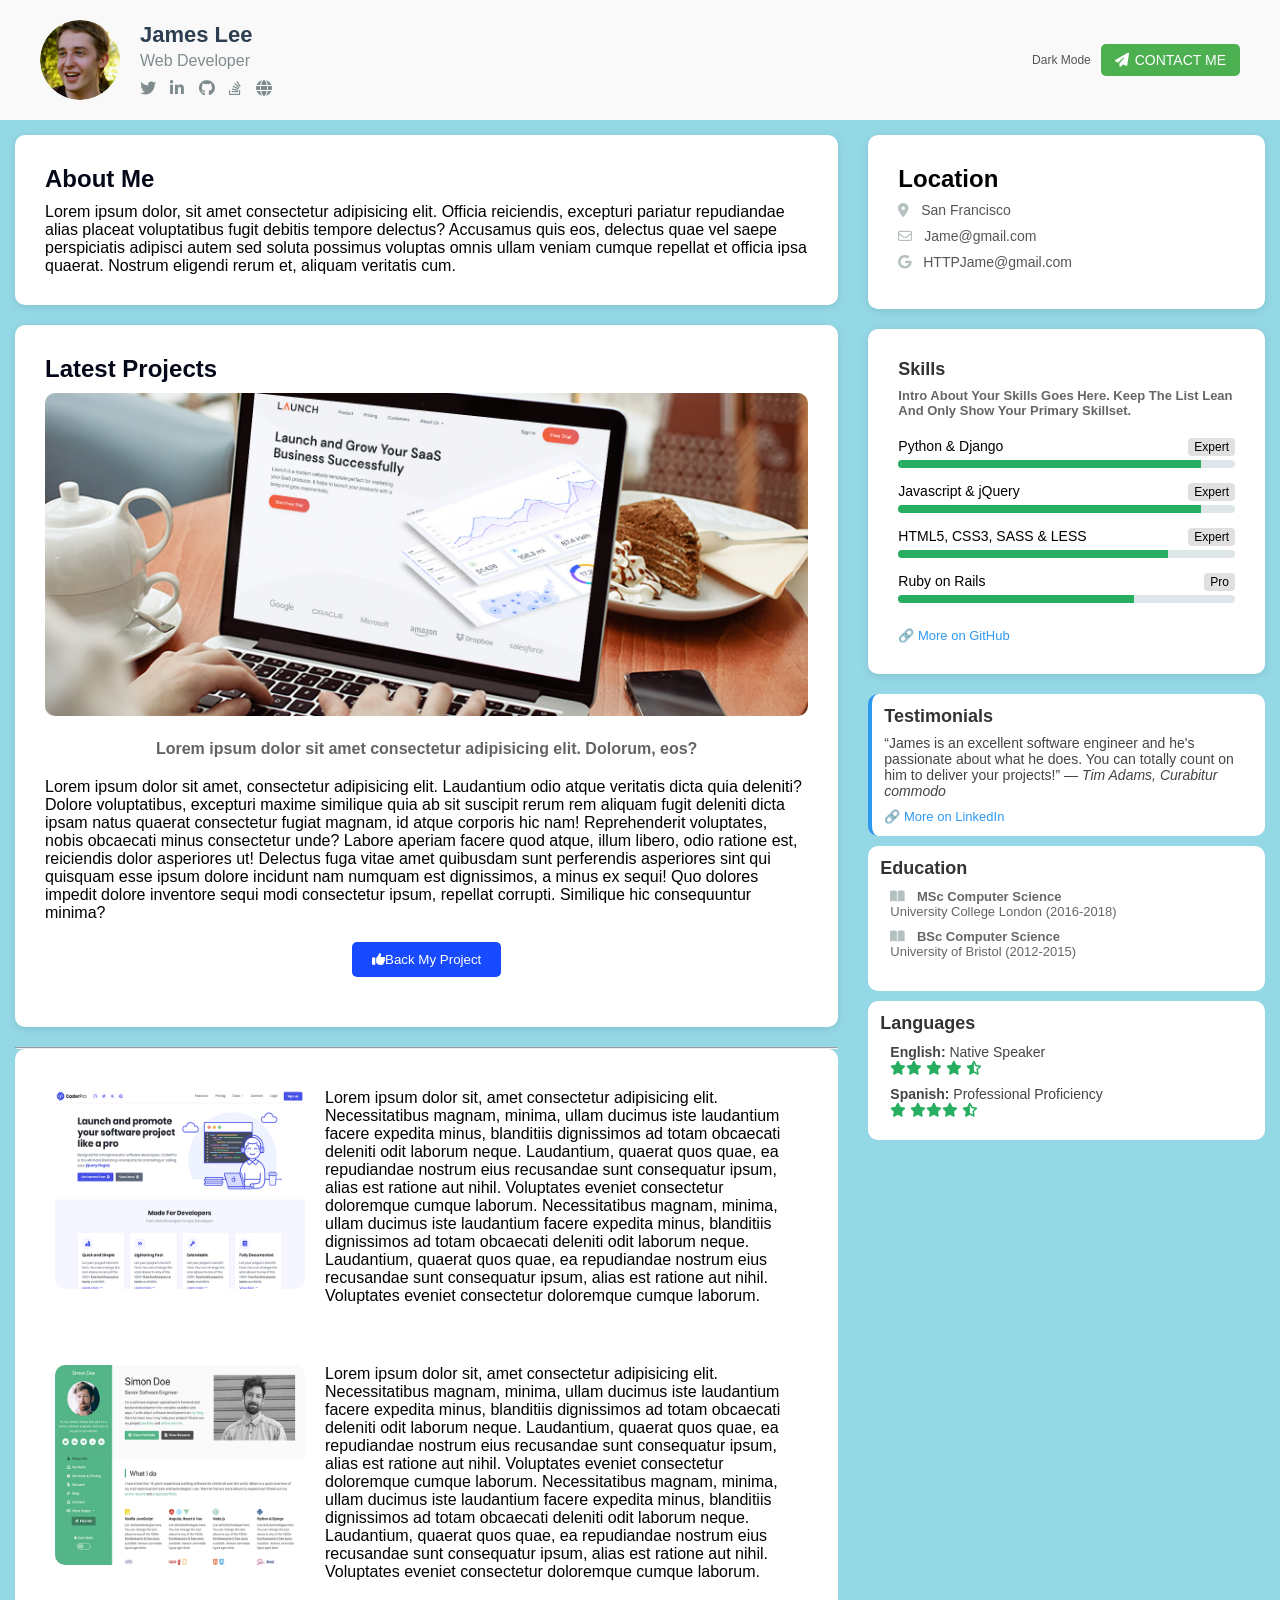
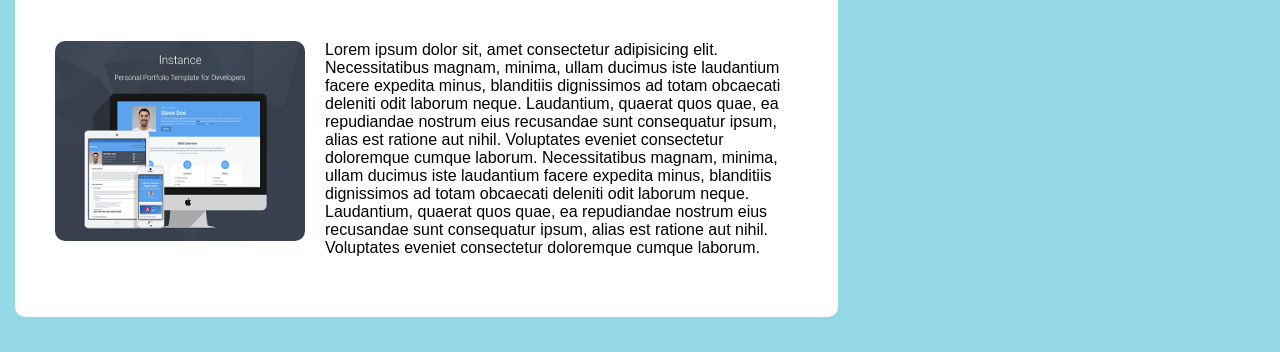
==== practice-class.html @ 5fdef885 "first commit" ====
<!DOCTYPE html>
<html lang="en">
  <head>
    <meta charset="UTF-8" />
    <meta name="viewport" content="width=device-width, initial-scale=1.0" />
    <title>Document</title>
    <link rel="stylesheet" href="./CSS/class.css" />
    <link
      rel="stylesheet"
      href="https://cdnjs.cloudflare.com/ajax/libs/font-awesome/6.7.2/css/all.min.css"
    />
  </head>
  <body>
    <header class="profile-header">
      <div class="profile-info">
        <img
          src="./fonts/assets/image/profile.png"
          alt=""
          class="profile-img"
        />
        <div>
          <h1>James Lee</h1>
          <p>Web Developer</p>
          <div class="social-icons">
            <a href="#"><i class="fab fa-twitter"></i></a>
            <a href="#"><i class="fab fa-linkedin-in"></i></a>
            <a href="#"><i class="fab fa-github"></i></a>
            <a href="#"><i class="fab fa-stack-overflow"></i></a>
            <a href="#"><i class="fas fa-globe"></i></a>
          </div>
        </div>
      </div>
      <div class="profile-actions">
        <span class="dark-mode-label">Dark Mode</span>
        <button class="contact-btn">
          <i class="fas fa-paper-plane"></i> CONTACT ME
        </button>
      </div>
    </header>
    <main>
      <div class="coontainer">
        <div class="row">
          <div class="col-8">
            <section>
              <div class="section-about">
                <div class="section-about-title">About Me</div>
                <div class="section-about-content">
                  Lorem ipsum dolor, sit amet consectetur adipisicing elit.
                  Officia reiciendis, excepturi pariatur repudiandae alias
                  placeat voluptatibus fugit debitis tempore delectus? Accusamus
                  quis eos, delectus quae vel saepe perspiciatis adipisci autem
                  sed soluta possimus voluptas omnis ullam veniam cumque
                  repellat et officia ipsa quaerat. Nostrum eligendi rerum et,
                  aliquam veritatis cum.
                </div>
              </div>
            </section>
            <section>
              <div class="section-projects">
                <div class="section-projects-title">Latest Projects</div>
                <div class="section-projects-image">
                  <img src="./fonts/assets/image/project-featured.jpg" alt="" />
                </div>
                <div class="section-projects-subtitle">
                  Lorem ipsum dolor sit amet consectetur adipisicing elit.
                  Dolorum, eos?
                </div>
                <div class="section-projects-content">
                  Lorem ipsum dolor sit amet, consectetur adipisicing elit.
                  Laudantium odio atque veritatis dicta quia deleniti? Dolore
                  voluptatibus, excepturi maxime similique quia ab sit suscipit
                  rerum rem aliquam fugit deleniti dicta ipsam natus quaerat
                  consectetur fugiat magnam, id atque corporis hic nam!
                  Reprehenderit voluptates, nobis obcaecati minus consectetur
                  unde? Labore aperiam facere quod atque, illum libero, odio
                  ratione est, reiciendis dolor asperiores ut! Delectus fuga
                  vitae amet quibusdam sunt perferendis asperiores sint qui
                  quisquam esse ipsum dolore incidunt nam numquam est
                  dignissimos, a minus ex sequi! Quo dolores impedit dolore
                  inventore sequi modi consectetur ipsum, repellat corrupti.
                  Similique hic consequuntur minima?
                </div>
                <button class="projects-btn">
                  <i class="fa-solid fa-thumbs-up"></i
                  ><span>Back My Project</span>
                </button>
              </div>
            </section>
            <hr />
            <div class="section-projects-detail-area">
              <section>
                <div class="section-projects-detail">
                  <div class="project-detail-image">
                    <img src="./fonts/assets/image/project-1.png" alt="" />
                  </div>
                  <div class="section-projects-detail-title">
                    Lorem ipsum dolor sit, amet consectetur adipisicing elit.
                    Necessitatibus magnam, minima, ullam ducimus iste laudantium
                    facere expedita minus, blanditiis dignissimos ad totam
                    obcaecati deleniti odit laborum neque. Laudantium, quaerat
                    quos quae, ea repudiandae nostrum eius recusandae sunt
                    consequatur ipsum, alias est ratione aut nihil. Voluptates
                    eveniet consectetur doloremque cumque laborum.
                    Necessitatibus magnam, minima, ullam ducimus iste laudantium
                    facere expedita minus, blanditiis dignissimos ad totam
                    obcaecati deleniti odit laborum neque. Laudantium, quaerat
                    quos quae, ea repudiandae nostrum eius recusandae sunt
                    consequatur ipsum, alias est ratione aut nihil. Voluptates
                    eveniet consectetur doloremque cumque laborum.
                  </div>
                </div>
              </section>
              <section>
                <div class="section-projects-detail">
                  <div class="project-detail-image">
                    <img src="./fonts/assets/image/project-2.png" alt="" />
                  </div>
                  <div class="section-projects-detail-title">
                    Lorem ipsum dolor sit, amet consectetur adipisicing elit.
                    Necessitatibus magnam, minima, ullam ducimus iste laudantium
                    facere expedita minus, blanditiis dignissimos ad totam
                    obcaecati deleniti odit laborum neque. Laudantium, quaerat
                    quos quae, ea repudiandae nostrum eius recusandae sunt
                    consequatur ipsum, alias est ratione aut nihil. Voluptates
                    eveniet consectetur doloremque cumque laborum.
                    Necessitatibus magnam, minima, ullam ducimus iste laudantium
                    facere expedita minus, blanditiis dignissimos ad totam
                    obcaecati deleniti odit laborum neque. Laudantium, quaerat
                    quos quae, ea repudiandae nostrum eius recusandae sunt
                    consequatur ipsum, alias est ratione aut nihil. Voluptates
                    eveniet consectetur doloremque cumque laborum.
                  </div>
                </div>
              </section>
              <section>
                <div class="section-projects-detail">
                  <div class="project-detail-image">
                    <img src="./fonts/assets/image/project-3.png" alt="" />
                  </div>
                  <div class="section-projects-detail-title">
                    Lorem ipsum dolor sit, amet consectetur adipisicing elit.
                    Necessitatibus magnam, minima, ullam ducimus iste laudantium
                    facere expedita minus, blanditiis dignissimos ad totam
                    obcaecati deleniti odit laborum neque. Laudantium, quaerat
                    quos quae, ea repudiandae nostrum eius recusandae sunt
                    consequatur ipsum, alias est ratione aut nihil. Voluptates
                    eveniet consectetur doloremque cumque laborum.
                    Necessitatibus magnam, minima, ullam ducimus iste laudantium
                    facere expedita minus, blanditiis dignissimos ad totam
                    obcaecati deleniti odit laborum neque. Laudantium, quaerat
                    quos quae, ea repudiandae nostrum eius recusandae sunt
                    consequatur ipsum, alias est ratione aut nihil. Voluptates
                    eveniet consectetur doloremque cumque laborum.
                  </div>
                </div>
              </section>
            </div>
          </div>
          <div class="col-4">
            <!-- Location Section -->
            <section>
              <div class="location">
                <h1>Location</h1>
                <ul>
                  <li>
                    <a href=""
                      ><i class="fa-solid fa-location-dot"></i> San Francisco</a
                    >
                  </li>
                  <li>
                    <a href=""
                      ><i class="fa-regular fa-envelope"></i> Jame@gmail.com</a
                    >
                  </li>
                  <li>
                    <a href=""
                      ><i class="fa-brands fa-google"></i> HTTPJame@gmail.com</a
                    >
                  </li>
                </ul>
              </div>
            </section>

            <!-- Skill Section -->
            <section class="section-skill">
              <div class="section-skill-title">
                <h1>Skills</h1>
                <p class="skill-desc">
                  Intro about your skills goes here. Keep the list lean and only
                  show your primary skillset.
                </p>
              </div>

              <div class="skill-list">
                <div class="skill">
                  <div class="skill-name">
                    Python & Django <span class="badge">Expert</span>
                  </div>
                  <div class="skill-bar">
                    <div class="level level-90"></div>
                  </div>
                </div>
                <div class="skill">
                  <div class="skill-name">
                    Javascript & jQuery <span class="badge">Expert</span>
                  </div>
                  <div class="skill-bar">
                    <div class="level level-90"></div>
                  </div>
                </div>
                <div class="skill">
                  <div class="skill-name">
                    HTML5, CSS3, SASS & LESS <span class="badge">Expert</span>
                  </div>
                  <div class="skill-bar">
                    <div class="level level-80"></div>
                  </div>
                </div>
                <div class="skill">
                  <div class="skill-name">
                    Ruby on Rails <span class="badge">Pro</span>
                  </div>
                  <div class="skill-bar">
                    <div class="level level-70"></div>
                  </div>
                </div>
              </div>
              <a class="github-link" href="#">🔗 More on GitHub</a>
            </section>

            <section class="">
              <div class="testimonials">
                <h1>Testimonials</h1>
                <blockquote>
                  “James is an excellent software engineer and he's passionate
                  about what he does. You can totally count on him to deliver
                  your projects!”
                  <cite>— Tim Adams, Curabitur commodo</cite>
                </blockquote>
                <a class="linkedin-link" href="#">🔗 More on LinkedIn</a>
              </div>
            </section>

            <section class="education">
              <h1>Education</h1>
              <div class="education-list">
                <p>
                  <i class="fa-solid fa-book-open"></i
                  ><strong> MSc Computer Science</strong><br />
                  University College London (2016-2018)
                </p>
                <p>
                  <i class="fa-solid fa-book-open"></i
                  ><strong> BSc Computer Science</strong><br />
                  University of Bristol (2012-2015)
                </p>
              </div>
            </section>

            <section class="languages">
              <h1>Languages</h1>
              <p>
                <strong>English:</strong> Native Speaker <br /><i
                  class="fa-solid fa-star"
                  style="color: #27ae60"
                ></i
                ><i class="fa-solid fa-star" style="color: #27ae60"></i>
                <i class="fa-solid fa-star" style="color: #27ae60"></i>
                <i class="fa-solid fa-star" style="color: #27ae60"></i>
                <i
                  class="fa-solid fa-star-half-stroke"
                  style="color: #27ae60"
                ></i>
              </p>
              <p>
                <strong>Spanish:</strong> Professional Proficiency <br /><i
                  class="fa-solid fa-star"
                  style="color: #27ae60"
                ></i>
                <i class="fa-solid fa-star" style="color: #27ae60"></i
                ><i class="fa-solid fa-star" style="color: #27ae60"></i
                ><i class="fa-solid fa-star" style="color: #27ae60"></i>
                <i
                  class="fa-solid fa-star-half-stroke"
                  style="color: #27ae60"
                ></i>
              </p>
            </section>
          </div>
        </div>
      </div>
    </main>
  </body>
</html>
---- CSS/class.css ----
* {
  margin: 0;
  padding: 0;
  box-sizing: border-box;
}
body {
  background-color: #94d8e6;
  font-family: poppins, sans-serif;
}

.profile-header {
  display: flex;
  justify-content: space-between;
  align-items: center;
  padding: 20px 40px;
  background-color: #f9f9f9;
}

.profile-info {
  display: flex;
  align-items: center;
}

.profile-img {
  width: 80px;
  height: 80px;
  border-radius: 50%;
  margin-right: 20px;
  object-fit: cover;
}

.profile-info h1 {
  margin: 0;
  font-size: 22px;
  color: #2c3e50;
}

.profile-info p {
  margin: 4px 0 10px;
  color: #7f8c8d;
}

.social-icons a {
  margin-right: 10px;
  color: #7f8c8d;
  text-decoration: none;
  font-size: 16px;
}

.profile-actions {
  display: flex;
  align-items: center;
  gap: 10px;
}

.slider::before {
  content: "";
  position: absolute;
  height: 14px;
  width: 14px;
  left: 2px;
  bottom: 2px;
  background-color: white;
  border-radius: 50%;
  transition: 0.4s;
}

.dark-mode-label {
  font-size: 12px;
  color: #555;
}

.contact-btn {
  background-color: #4caf50;
  border: none;
  color: white;
  padding: 8px 14px;
  border-radius: 5px;
  cursor: pointer;
  font-size: 14px;
  display: flex;
  align-items: center;
  gap: 6px;
}

.contact-btn i {
  font-size: 14px;
}

.row {
  display: flex;
  flex-wrap: wrap;
  /* margin-left: -15px;
  margin-right: -15px; */
  padding: -15px;
}

.col-8 {
  flex: 0 0 66.666667%;
  max-width: 66.666667%;
  padding: 15px;
}

.col-4 {
  flex: 0 0 33.333333%;
  max-width: 33.333333%;
  padding: 15px;
}
.container {
  display: flex;
  max-width: 1200px;
  margin: 0 auto;
  padding: 20px;
}

.section-about,
.section-projects,
.location,
.section-skill {
  background-color: #fff;
  padding: 30px;
  border-radius: 10px;
  margin-bottom: 20px;
  box-shadow: 0 2px 8px rgba(0, 0, 0, 0.1);
}

.section-about-title,
.section-projects-title,
.section-skill-title {
  font-size: 24px;
  font-weight: 600;
  color: #040718;
  margin-bottom: 10px;
  text-transform: capitalize;
}

.section-projects-image img {
  width: 100%;
  height: auto;
  border-radius: 10px;
}

.section-projects-subtitle {
  font-size: 16px;
  font-weight: 600;
  color: #636364;
  margin: 20px 0;
  text-align: center;
}

.section-projects-description {
  font-size: 16px;
  font-weight: 600;
  color: #040718;
  text-align: center;
  margin-top: 10px;
}

.projects-btn {
  display: block;
  width: fit-content;
  margin: 20px auto;
  padding: 10px 20px;
  background-color: #184aff;
  color: #fff;
  border-radius: 5px;
  border: none;
  text-align: center;
  cursor: pointer;
}

.projects-btn:hover {
  background-color: #0c247f;
}

.section-projects-detail-area,
.section-projects-detail {
  background-color: #fff;
  padding: 20px;
  border-radius: 10px;

  margin-bottom: 20px;
}

.project-detail-image img {
  width: 250px;
  height: 200px;
  float: left;
  margin-right: 20px;
  border-radius: 10px;
}

.location ul {
  list-style: none;
  padding: 0;
}

.location ul li {
  margin: 8px 0;
}

.location a {
  text-decoration: none;
  color: #555;
  font-size: 14px;
}

.location i {
  margin-right: 8px;
  color: #b5c0c0;
}

.section-skill-title h1,
.testimonials h1,
.education h1,
.languages h1 {
  font-size: 18px;
  margin-bottom: 8px;
  color: #333;
}

.skill-desc {
  font-size: 13px;
  color: #666;
  margin-bottom: 20px;
}

.skill-list .skill {
  margin-bottom: 15px;
}

.skill-name {
  display: flex;
  justify-content: space-between;
  font-size: 14px;
  margin-bottom: 4px;
}

.badge {
  background: #e0e0e0;
  font-size: 12px;
  padding: 2px 6px;
  border-radius: 4px;
}

.skill-bar {
  background: #dfe6e9;
  height: 8px;
  border-radius: 5px;
  overflow: hidden;
}

.level {
  height: 100%;
  background-color: #27ae60;
}

.level-90 {
  width: 90%;
}
.level-80 {
  width: 80%;
}
.level-70 {
  width: 70%;
}

.github-link,
.linkedin-link {
  display: inline-block;
  margin-top: 10px;
  font-size: 13px;
  color: #2c98f0;
  text-decoration: none;
}

.testimonials {
  background: #fff;
  font-size: 14px;
  color: #444;
  border-left: 4px solid #2c98f0;
  padding: 12px;
  border-radius: 10px;
  margin: 10px 0;
}
.education {
  background: #fff;
  font-size: 14px;
  color: #444;
  padding: 12px;
  border-radius: 10px;
  margin: 10px 0;
}
.education h1 {
  font-size: 18px;
  margin-bottom: 8px;
  color: #333;
}
.education .education-list {
  font-size: 13px;
  color: #666;
  margin-bottom: 20px;
}
.education .education-list p {
  margin: 10px;
}
.education .education-list i {
  margin-right: 8px;
  color: #b5c0c0;
}
.languages {
  background: #fff;
  font-size: 14px;
  color: #444;
  padding: 12px;
  border-radius: 10px;
  margin: 10px 0;
}
.languages p {
  margin: 10px;
}
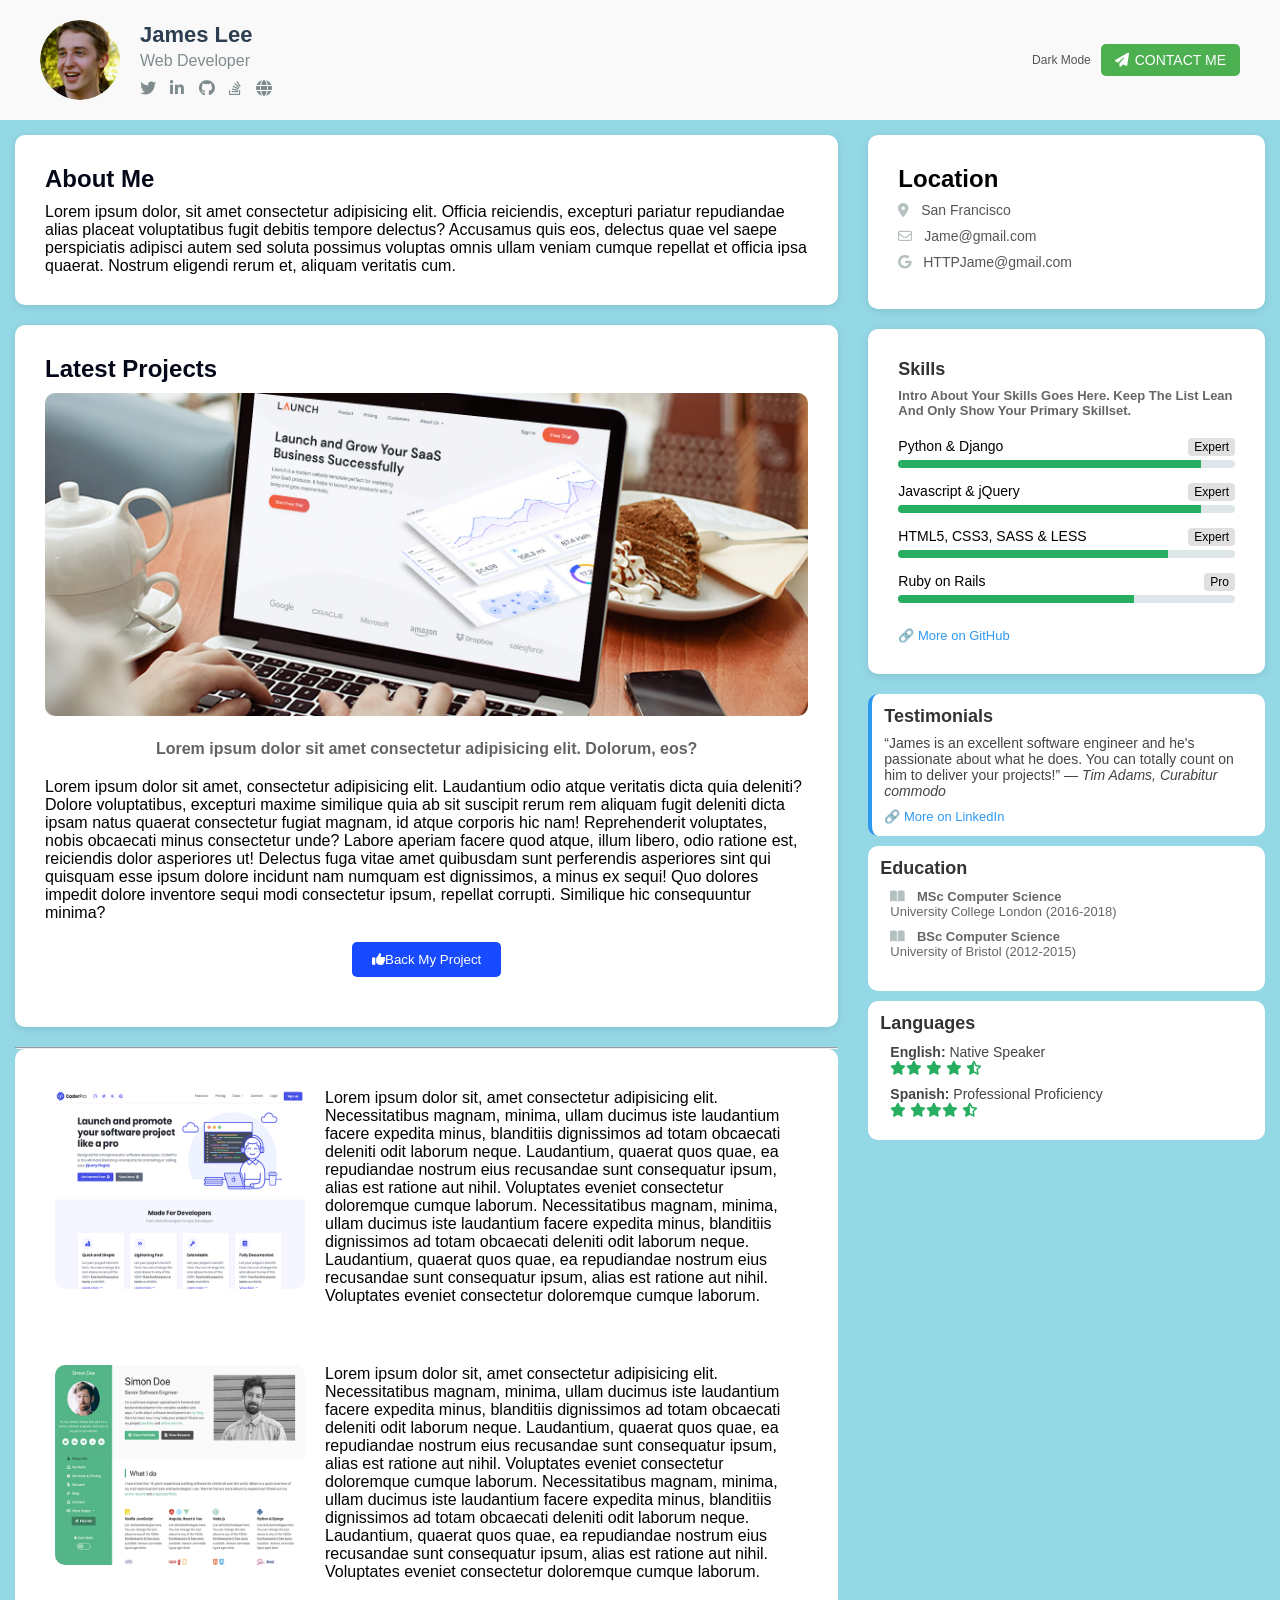
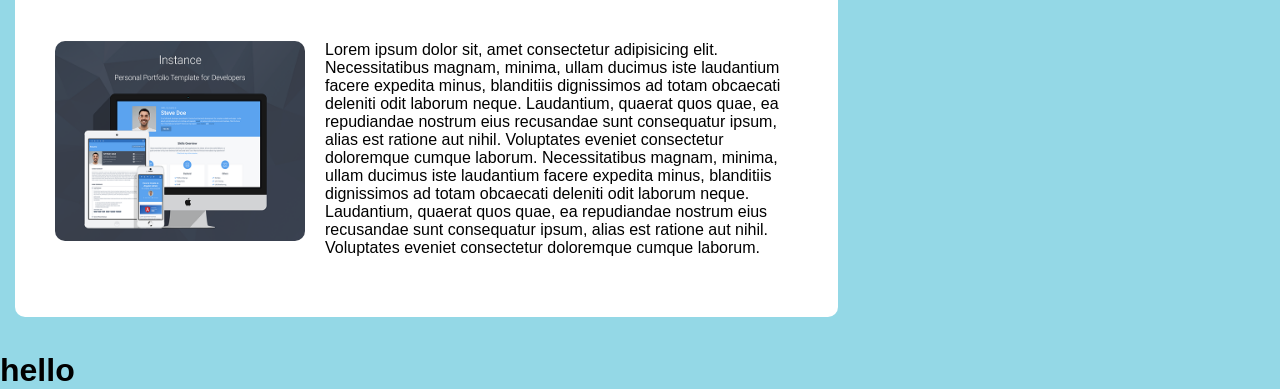
==== commit fe9c508a: "update footer" ====
--- a/practice-class.html
+++ b/practice-class.html
@@ -291,4 +291,7 @@
       </div>
     </main>
   </body>
+  <footer>
+    <h1>hello</h1>
+  </footer>
 </html>
